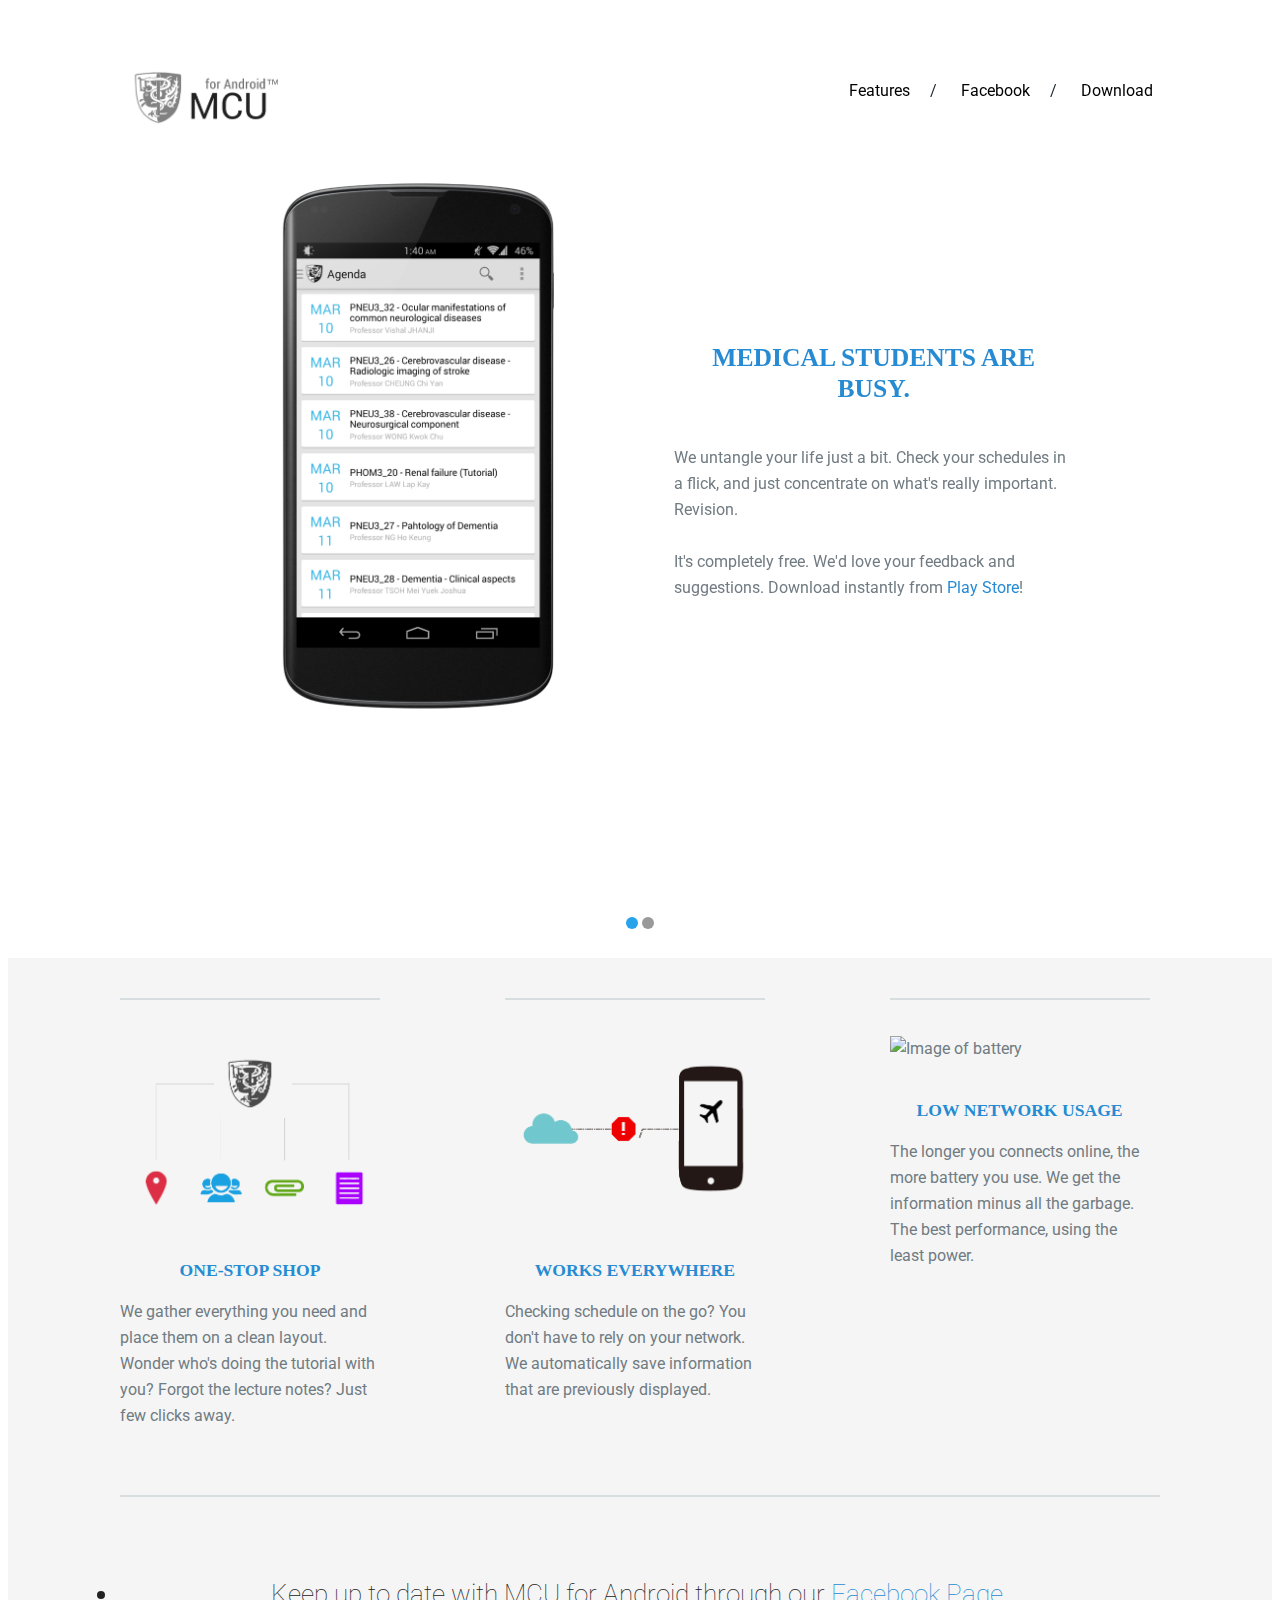
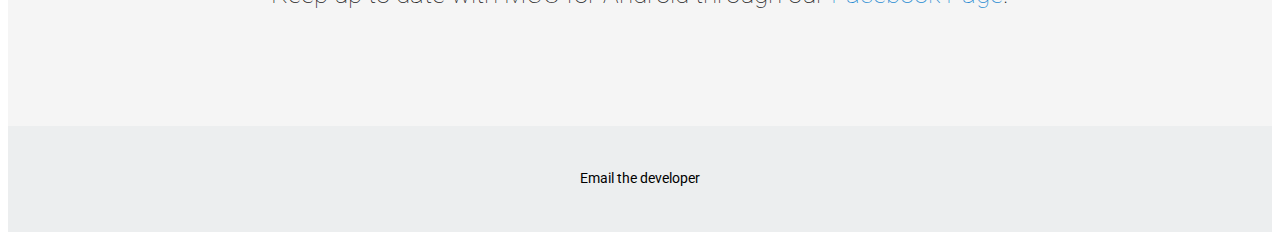
==== index.htm @ aefe0cc6 "intial" ====
<!DOCTYPE html>
<!-- saved from url=(0025)http://disa.im/index.html -->
<html class=" js flexbox canvas canvastext webgl no-touch geolocation postmessage websqldatabase indexeddb hashchange history draganddrop websockets rgba hsla multiplebgs backgroundsize borderimage borderradius boxshadow textshadow opacity cssanimations csscolumns cssgradients cssreflections csstransforms csstransforms3d csstransitions fontface generatedcontent video audio localstorage sessionstorage webworkers applicationcache svg inlinesvg smil svgclippaths"><head><meta http-equiv="Content-Type" content="text/html; charset=UTF-8">
        <meta charset="utf-8">
        <meta http-equiv="X-UA-Compatible" content="IE=edge,chrome=1">
        <title>MCU for Android</title>
        <meta name="description" content="">
        
        <meta content="width=device-width, initial-scale=1, maximum-scale=1, user-scalable=no" name="viewport">
        <meta content="black" name="apple-mobile-web-app-status-bar-style">
        
        <link rel="stylesheet" href="http://disa.im/css/normalize.min.css">
        <link href='http://fonts.googleapis.com/css?family=Roboto:300,400' rel='stylesheet' type='text/css'>
		<link rel="stylesheet" href="./assets/main.css">
        <link rel="stylesheet" href="http://disa.im/css/flexslider.css">		
        <link rel="stylesheet" type="text/css" media="screen" href="./assets/sequence_slide.css">
        
        <script src="./assets/ga.js"></script><script src="./assets/modernizr-2.6.1-respond-1.1.0.min.js"></script><style type="text/css"></style>	
		
		<style id="clearly_highlighting_css" type="text/css">/* selection */ html.clearly_highlighting_enabled ::-moz-selection { background: rgba(246, 238, 150, 0.99); } html.clearly_highlighting_enabled ::selection { background: rgba(246, 238, 150, 0.99); } /* cursor */ html.clearly_highlighting_enabled {    /* cursor and hot-spot position -- requires a default cursor, after the URL one */    cursor: url("chrome-extension://pioclpoplcdbaefihamjohnefbikjilc/clearly/images/highlight--cursor.png") 14 16, text; } /* highlight tag */ em.clearly_highlight_element {    font-style: inherit !important; font-weight: inherit !important;    background-image: url("chrome-extension://pioclpoplcdbaefihamjohnefbikjilc/clearly/images/highlight--yellow.png");    background-repeat: repeat-x; background-position: top left; background-size: 100% 100%; } /* the delete-buttons are positioned relative to this */ em.clearly_highlight_element.clearly_highlight_first { position: relative; } /* delete buttons */ em.clearly_highlight_element a.clearly_highlight_delete_element {    display: none; cursor: pointer;    padding: 0; margin: 0; line-height: 0;    position: absolute; width: 34px; height: 34px; left: -17px; top: -17px;    background-image: url("chrome-extension://pioclpoplcdbaefihamjohnefbikjilc/clearly/images/highlight--delete-sprite.png"); background-repeat: no-repeat; background-position: 0px 0px; } em.clearly_highlight_element a.clearly_highlight_delete_element:hover { background-position: -34px 0px; } /* retina */ @media (min--moz-device-pixel-ratio: 2), (-webkit-min-device-pixel-ratio: 2), (min-device-pixel-ratio: 2) {    em.clearly_highlight_element { background-image: url("chrome-extension://pioclpoplcdbaefihamjohnefbikjilc/clearly/images/highlight--yellow@2x.png"); }    em.clearly_highlight_element a.clearly_highlight_delete_element { background-image: url("chrome-extension://pioclpoplcdbaefihamjohnefbikjilc/clearly/images/highlight--delete-sprite@2x.png"); background-size: 68px 34px; } } </style><style>.sequence-preloader{height: 100%;position: absolute;width: 100%;z-index: 999999;}@keyframes preload{0%{opacity: 1;}50%{opacity: 0;}100%{opacity: 1;}}.sequence-preloader .preloading .circle{fill: #26a3ea;display: inline-block;height: 12px;position: relative;top: -50%;width: 12px;animation: preload 1s infinite; animation: preload 1s infinite;}.preloading{display:block;height: 12px;margin: 0 auto;top: 50%;margin-top:-6px;position: relative;width: 48px;}.sequence-preloader .preloading .circle:nth-child(2){animation-delay: .15s; animation-delay: .15s;}.sequence-preloader .preloading .circle:nth-child(3){animation-delay: .3s; animation-delay: .3s;}.preloading-complete{opacity: 0;visibility: hidden;transition-duration: 1s; transition-duration: 1s;}div.inline{background-color: #26a3ea; margin-right: 4px; float: left;}</style><style>[touch-action="none"]{ -ms-touch-action: none; touch-action: none; }[touch-action="pan-x"]{ -ms-touch-action: pan-x; touch-action: pan-x; }[touch-action="pan-y"]{ -ms-touch-action: pan-y; touch-action: pan-y; }[touch-action="scroll"],[touch-action="pan-x pan-y"],[touch-action="pan-y pan-x"]{ -ms-touch-action: pan-x pan-y; touch-action: pan-x pan-y; }</style></head>
    <body>
	
    <div id="wrap">
        <!--[if lt IE 7]>
            <p class="chromeframe">You are using an outdated browser. <a href="http://browsehappy.com/">Upgrade your browser today</a> or <a href="http://www.google.com/chromeframe/?redirect=true">install Google Chrome Frame</a> to better experience this site.</p>
        <![endif]-->
		
		<!-- START HEADER  -->		
		
        <div class="header-container">
            <header class="wrapper clearfix">
            	
				<article>
				<!-- START SLIDER -->
               
                	<div id="header">
                			
                		 <!-- LOGO Replace  -->
                		<a href="./assets/Disa - A Unified Messenger.htm" class="logo"><img src="./assets/logo.png" alt="logo"></a>
                
						<!-- START MENU  -->
                		<ul class="menu" id="headnav" postion="fixed">
                			<li class="feat"><a style="color:black !important;" href="http://disa.im/index.html#">Features</a></li>
                            <!--<li><a style="color:black !important;" href="http://disa.im/faq.html">FAQ</a></li>-->
							<li><a style="color:black !important;" href="https://www.facebook.com/thedoplgangr">Facebook</a></li>
							<li class="last"><a style="color:black !important;" href="https://play.google.com/store/apps/details?id=com.doplgangr.mcu">Download</a></li>
                		</ul>  
						
                		<div id="sequence">
                			<ul style="width: 100%; height: 100%; position: relative;">						
								
								<!-- START SLIDE 1 -->
                				<li class="" style="display: list-item; width: 100%; height: 100%; position: absolute; z-index: 1;">
                					<h2 style="font-weight: 800; color: rgb(38, 139, 210) !important;" class="title one animate-out">Medical Students are busy.</h2>
                					<div class="subtitle one animate-out" style="">We untangle your life just a bit. Check your schedules in a flick, and just concentrate on what's really important. Revision.
                                    <br>
									<br>It's completely free. We'd love your feedback and suggestions. Download instantly from <a href="https://play.google.com/store/apps/details?id=com.doplgangr.mcu">Play Store</a>!
                					</div>						   
                					<img class="slide one animate-out" src="./assets/slide1.png" alt="Android in hand" style="">
                				</li>
								
								<!-- START SLIDE 2 -->
                				<li class="current-frame" style="display: list-item; width: 100%; height: 100%; position: absolute; z-index: 2;">
                					<img class="slide twoOne animate-in" src="./assets/htc.png" alt="Android phone">
                					<img class="slide twoThree animate-in" src="./assets/galaxy.png" alt="Android phone">
                					<img class="slide twoTwo animate-in" src="./assets/nexus.png" alt="Android phone">
                				</li>														
                				
                			</ul>
                		</div>
                		
						<!-- REMEMBER TO UNHIDE THESE NAV DOTS LATER -->
                		<ul id="nav" style="display: block;">
                			<li><span class=""></span></li>
                			<li><span class="active"></span></li>
                		</ul>
                	</div>	
               
                
                <!-- END SLIDER -->
                </article>
               </header>
             </div>
                  	
		
		<!-- START FEATURES  -->
        <div class="main-container">
            <div id="features" class="main wrapper clearfix section section_1" style="display: block; position: relative; float: none;">
				<article>
                    
                    <!-- INSERT FEATURE TEXT  -->
                    <section>
                    	<img src="./assets/services.png">
                        <h2>One-stop Shop</h2>                  
                        <p>We gather everything you need and place them on a clean layout. Wonder who's doing the tutorial with you? Forgot the lecture notes? Just few clicks away. </p>
                    </section>
                    
                    <!-- INSERT FEATURE TEXT  -->
                    <section>
                    	<img src="./assets/network.png" alt="Image related to Unifying Conversations">
                        <h2>Works everywhere</h2>                     
                        <p>Checking schedule on the go? You don't have to rely on your network. We automatically save information that are previously displayed. </p>
                    </section>

                    <!-- INSERT FEATURE TEXT  -->
                    <section class="last"> 
                        <img src="./assets/battery.png" alt="Image of battery">
                        <h2>Low network usage</h2>                        
                        <p>The longer you connects online, the more battery you use. We get the information minus all the garbage. The best performance, using the least power.</p>
                    </section>  
                </article>
                
				<!-- END MAIN -->	
            </div> 
           
           <div class="main wrapper clearfix">
            	<header>
                    <div class="flexslider2 quote">
						<ul class="slides">
							<!-- INSERT QUOTE  -->
							<li>Keep up to date with MCU for Android through our  <a href="https://www.facebook.com/thedoplgangr">Facebook Page</a>.</li>
						</ul>
                    </div>	                  
                 </header>
             </div>       
                    
        </div> 
		
		<!-- START FOOTER  -->
        <div class="footer-container">
            <footer class="wrapper clearfix">
                
                <!-- INSERT Footer Links // Insert Desired menu items  -->
                <ul>
					<li><a style="color:black !important;" href="mailto:mkcyyin+MCU@gmail.com">Email the developer</a></li>
                </ul>
                
            <!-- END FOOTER -->    
            </footer>
        </div>
        </div>		
			
		<!-- LOAD SCRIPTS -->
        <script src="./assets/jquery.min.js"></script>
        <script>window.jQuery || document.write('<script src="js/vendor/jquery-1.8.0.min.js"><\/script>')</script>
        <script src="./assets/jquery.pagescroller.lite.js"></script>
        <script defer="" src="./assets/jquery.flexslider-min.js"></script>
        <script type="text/javascript" src="./assets/sequence.jquery-min.js"></script>
		<script src="./assets/main.js"></script>		
		
</body></html>
---- assets/main.css ----
/* ==========================================================================
   HTML5 Boilerplate styles - h5bp.com (generated via initializr.com)
   ========================================================================== */

html, button, input, select, textarea { color: #222; }
body { font-size: 1em; line-height: 1.4; }

::-moz-selection { background: #b3d4fc; text-shadow: none; }
::selection { background: #b3d4fc; text-shadow: none; }
.chromeframe { margin: 0.2em 0; background: #ccc; color: #000; padding: 0.2em 0;}
hr { display: block; height: 1px; border: 0; border-top: 1px solid #ccc; margin: 1em 0; padding: 0; }
img { vertical-align: middle; }
a{ text-decoration: none;  color:#268bd2 !important;}
ol, ul{ margin: 0; padding: 0; }
body { font: 16px/26px Roboto, Helvitica, Helvetica Neue, Arial;  -webkit-font-smoothing: antialiased; font-smooth: always; text-shadow: 1px 1px 1px rgba(0,0,0,0.004);}
.wrapper { width: 92%; margin: 0 4%; }
h1, h2, h3, h4, h5, h6{ font-weight: normal; }
em{ color: #bec5c8; font-weight: 300; }

h2 {
	text-align: center;
}


/* ==========================================================================
   Main Theme Styles
   ========================================================================== */

.header-container {
    background: #ffffff; /* Adjust Background colour of header */
    color: #707b82;  /* Adjust colour of header text */
	text-shadow: 1px 1px 0 #ffffff;
	padding-top: 0px;
	width: 100%;
}
.header-container .wrapper { width: 100%; margin: 0%;  }
.header-container h2{ color: #202d33; font-weight: normal; font-size: 1.6em; line-height: 1.2; font-family: 'Roboto Light'; text-transform: uppercase;}
.header-container h5{ font-family: 'Roboto'; color: #bec5c8; font-size: .9em; margin-bottom: 10px; margin-top: 2.2em;	 }
 h3{ color: #46575e; font-size: 1em; line-height: 1.2; margin-top: 2.6em; font-family: 'Roboto'; text-transform: uppercase;}
 
 
/* ==========================================================================
   LOGO
   ========================================================================== */
.logo{
	position: relative;
	width: 167px; /* Adjust Width for Logo if needed */
	height: 39px; /* Adjust Height for Logo if needed */
	margin: 0 auto;
	top: 30px;
	left: 0%;
	z-index: 60;
	display: block;
}
.logo img{
	width: 100%;
}



/* ==========================================================================
   MENU STYLES
   ========================================================================== */ 
ul.menu{ position: relative; display: block; text-align: center; top: 70px; z-index: 60; color: #202d33; }
ul.menu li{ display: inline-block; }
ul.menu li:after{ content: "/"; padding-left: 20px; padding-right: 20px; }
ul.menu li.last:after{ content: none; }
ul.menu li a{ font-family: 'Roboto'; 
	color: #202d33; /* Adjust colour of menu links */
	-webkit-transition: all 250ms ease-in-out;
	-moz-transition: all 250ms ease-in-out;
	-ms-transition: all 250ms ease-in-out;
	-o-transition: all 250ms ease-in-out;
	transition: all 250ms ease-in-out;
}
ul.menu li a:hover{ color: #0ca2d9; } /* Adjust colour of menu links on hover */


/* ==========================================================================
   HEADER STYLES
   ========================================================================== */ 
#header { height: 950px; margin: 0 auto; position: relative; overflow: hidden; width: 100%; }
#sequence { display: block; height: 100%; margin: 0; position: absolute; max-width: 1140px; width: 100%;
	/*backface-visibility prevents graphical glitches when frames are animating*/
	-webkit-backface-visibility: hidden;
	-moz-backface-visibility: hidden;
	-ms-backface-visibility: hidden;
	-o-backface-visibility: hidden;
	backface-visibility: hidden;
}
#header.internal { height: 165px;  }

#sequence ul{ margin: 0; padding: 0; }
#sequence ul li{ height: 100%; position: absolute; top: -50%; width: 100%; z-index: 50; }
#sequence ul li.current-frame{ z-index: 55!important; }
#sequence ul li .slide, #sequence ul li .title, #sequence ul li .subtitle { position: absolute; }
#sequence ul li ol li{ display: inline-block; position: static; width: 35px; margin-right: 15px; position: relative; }
#sequence ul li ol li a{ opacity: .35;
	-webkit-transition: all 250ms ease-in-out;
	-moz-transition: all 250ms ease-in-out;
	-ms-transition: all 250ms ease-in-out;
	-o-transition: all 250ms ease-in-out;
	transition: all 250ms ease-in-out;
}
#sequence ul li ol li a:hover{ opacity: 1; }
#sequence ul li ol li img{ width: 35px; }

.slide{ bottom: -50%; opacity: 0; position: relative; height: auto !important; max-height: 900px !important; }
.title, .subtitle{ opacity: 0; z-index: 50; }

/*  SLIDER NAV DOTS */
#nav { display: none; text-align: center; position: relative; top: 95%; margin: 0; padding: 0;z-index: 1000;
	-webkit-transition-duration: .5s; -moz-transition-duration: .5s; -o-transition-duration: .5s; -ms-transition-duration: .5s; transition-duration: .5s;
}
#nav li { display: inline-block; }
#nav li span{ display: block; cursor: pointer; opacity: 0.5; background-color: #333; height: 12px; width: 12px; text-indent: -10000em; border-radius: 20px;
	-webkit-transition-duration: 1s; -moz-transition-duration: 1s; -o-transition-duration: 1s; -ms-transition-duration: 1s; transition-duration: 1s;
}
#nav li span.active { opacity: 1; background-color: #26a3ea; }
#nav li span:hover{ opacity: 1; }

/* ==========================================================================
   MAIN CONTAINER
   ========================================================================== */ 
.main-container{
	background: #f5f5f5; /* Adjust Background colour of Main Area */
	color: #707b82; /* Adjust colour of Main Text */
	padding-top: 10px;
}
.main {  padding: 10px 0 10px;  }
.main-container h2{ 
	color: #202d33; 
	font-family: 'Roboto Light'; text-transform: uppercase; font-size: 1.1em; margin-top: 2em; 
}
.main-container h6{ 
	color: #3c444a;
	font-size: 6em; margin: 0.5em 0;
}
.main-container section{
	border-top: 2px solid #d8dddf;
	padding-top: 1em; margin-top: 20px; clear: left;
}
.main-container section img{ width: 100%; border: none; float: left; }
.main-container.internal img{ width: 100%; border: none; float: none; padding-bottom: 4em; padding-top: 2em; max-width: 350px;
}
.main-container.internal section{ float: none; width: 100%;padding-top: 1em; padding-bottom: 0em; }
.main-container.internal aside{ float: none; width: 100%; border-top: 2px solid #d8dddf; padding-top: 1em; margin-top: 40px; text-align: center; }
.internal ol li{
	margin-left: 30px;
	padding-top: 1em;	
}
.flexslider2 {
	border-top: 2px solid #d8dddf;
	padding-top: 60px; margin-top: 0px; margin-bottom: 90px; 
}
.quote .slides li{
	color: #212121;
	font-size: 1.6em; line-height: 1.4; font-weight: 100; padding-bottom: .5em; font-family: 'Roboto';  text-align: center;
}
.quote .flex-control-paging li a {
	background: #b6b9ba; /* Change colour of nav dots */
	width: 12px;  height: 12px; display: block; cursor: pointer; text-indent: -9999px; border-radius: 20px; 
	-webkit-transition: all 300ms ease-in-out;
	-moz-transition: all 300ms ease-in-out;
	-ms-transition: all 300ms ease-in-out;
	-o-transition: all 300ms ease-in-out;
	transition: all 300ms ease-in-out;
}
.quote .flex-control-paging li a:hover { 
	background: #5a6c79; /* Change colour of iphone nav dots on hover */
}
.quote .flex-control-paging li a.flex-active { 
	background: #26a3ea;  /* Change colour of iphone nav dots when active */
	cursor: default;
}



/* ==========================================================================
   FOOTER CONTAINER
   ========================================================================== */ 
.footer-container {
    background: #eceeef;  /* Adjust Background colour of Footer Area */
    font-size: 0.9em; padding-bottom: 20px; padding-top: 20px; 
}
.footer-container h1{ margin: 0 auto 20px; }


/* ==========================================================================
   FOOTER LOGO
   ========================================================================== */ 
.logofoot {
	position: relative;
	width: 125px; /* Adjust Width for Logo if needed */
	height: 29px; /* Adjust Height for Logo if needed */
	display: block;
	margin: 0 auto;
}
.logofoot img{
	width: 100%;
}


.footer-container ul{ padding: 0; margin: 0; text-align: center; }
.footer-container li{ display: inline-block; text-align: center; list-style-type: none; margin-left: 30px; }
.footer-container li:first-child{ margin-left: 0; }
.footer-container li a{
	color: #202d33; /* Change colour of footer links */
	font-family: 'Roboto';
	-webkit-transition: all 300ms ease-in-out;
	-moz-transition: all 300ms ease-in-out;
	-ms-transition: all 300ms ease-in-out;
	-o-transition: all 300ms ease-in-out;
	transition: all 300ms ease-in-out;
}
.footer-container li a:hover{
	color: #26a3ea; /* Change colour of footer links on hover */
}
.footer-container footer { padding: 20px 0; }

/* ==========================================================================
   Insert Author's custom styles
   ========================================================================== */

.myIcon {
	width:20px;
	height:20px;
	position: relative;
	margin: 0 auto;
	top: 30px;
	left: 0%;
	z-index: 60;
	display: inline-block;
}

article section h2 {
	color:#268bd2 !important;
	font-weight: bold;
}

/* ==========================================================================
   Media Queries
   ========================================================================== */
@media only screen and (min-width: 320px){
	.main-container section img{ width: 100%; float: none; padding: 30px 0 0; }
}
@media only screen and (min-width: 480px) { 
	.main-container section img{ width: 100%; float: left; max-width: 200px; padding: 40px 20px 40px 0; }	
}
@media only screen and (min-width: 680px) {
	.wrapper { width: 90%; margin: 0 5%; }
	.header-container .wrapper { width: 100%; margin: 0%;  }
}
@media only screen and (min-width: 760px) {
	.logo{ position: absolute; top: 60px; left: 5%; z-index: 1000; }
	ul.menu{ position: absolute; right: 5%; top: 70px; z-index: 1000; }
    .main-container section{ width: 25%; float: left; margin-right: 12%; clear: none; padding-top: 2.2em; }
    .main-container section.last{ margin-right: 0px; }
    .main-container section img{ width: 100%; float: none; max-width: 350px; padding: 0; }
    .main-container.internal aside{ float: right; width: 35%; }
    .main-container.internal section{ float: left; width: 50%; }
    .footer-container h1{ float: left; }
    .footer-container ul{ float: center; }
    .flexslider2 { margin: 30px 0 90px; padding-top: 80px; }
	
}
@media only screen and (min-width: 870px) { }
@media only screen and (min-width: 1140px) {
    .wrapper { width: 1040px; /* 1140px - 10% for margins */ margin: 0 auto; }
    .header-container .wrapper { width: 1140px; /* 1140px - 10% for margins */ margin: 0 auto; }
}







/* ==========================================================================
   Helper classes
   ========================================================================== */

.clearfix:before, .clearfix:after { content: " "; display: table; }
.clearfix:after { clear: both; }
.clearfix { *zoom: 1; }



/* ==========================================================================
   Print styles
   ========================================================================== */

@media print {
* { background: transparent !important; color: #000 !important; box-shadow:none !important; text-shadow: none !important;}
a, a:visited { text-decoration: underline; }
a[href]:after { content: " (" attr(href) ")";}
abbr[title]:after { content: " (" attr(title) ")"; }
.ir a:after, a[href^="javascript:"]:after, a[href^="#"]:after { content: ""; }
img { max-width: 100% !important; page-break-inside: avoid; }

@page { margin: 0.5cm; }
p, h2, h3 { orphans: 3; widows: 3; }
h2, h3 { page-break-after: avoid; }
}
---- assets/sequence_slide.css ----
/* ==========================================================================
   Slider Animations
   ========================================================================== */


/*SLIDE 1 ANIMATIONS */
.slide.one{ left: 5%; width: 50%; max-width: 578px; max-height: 900px !important; bottom: -100%; }
.slide.one.animate-in { bottom: -50%; -webkit-transition-duration: 1.5s; -moz-transition-duration: 1.5s; -o-transition-duration: 1.5s; -ms-transition-duration: 1.5s; transition-duration: 1.5s; }
.slide.one.animate-out { }

.title.one { left: 53%; width: 35%; bottom: 10%; }
.title.one.animate-in { bottom: 6%; }
.title.one.animate-out { }

.subtitle.one { top: 99%; width: 35%; left: 53%; }
.subtitle.one.animate-in { top: 96%; }
.subtitle.one.animate-out { }

/*SLIDE 2 ANIMATIONS */
.slide.twoOne{ left: 16%; top: 0%; width: 50%; max-width: 261px; max-height: 523px !important; }
.slide.twoTwo{ left: 35%; top: 0%; max-width: 327px; max-height: 653px !important; }
.slide.twoThree{ left: 59%; top: 0%; width: 50%; max-width: 285px; max-height: 600px !important; }

.slide.twoOne.animate-in{ top: 69%; }
.slide.twoTwo.animate-in{ top: 62%;
	-webkit-transition-duration: 1.5s; -moz-transition-duration: 1.5s; -o-transition-duration: 1.5s; -ms-transition-duration: 1.5s; transition-duration: 1.5s;
}
.slide.twoThree.animate-in{ top: 67%;
	-webkit-transition-duration: 2s; -moz-transition-duration: 2s; -o-transition-duration: 2s; -ms-transition-duration: 2s; transition-duration: 2s;
}
.slide.twoOne.animate-out{ }
.slide.twoTwo.animate-out{ -webkit-transition-duration: 1.5s; -moz-transition-duration: 1.5s; -o-transition-duration: 1.5s; -ms-transition-duration: 1.5s; transition-duration: 1.5s; }
.slide.twoThree.animate-out{ -webkit-transition-duration: 2s; -moz-transition-duration: 2s; -o-transition-duration: 2s; -ms-transition-duration: 2s; transition-duration: 2s; }

/*SLIDE 3 ANIMATIONS */
.slide.three{ left: 50%; margin-left: -501px; width: 1003px; max-width: 1003px; max-height: 521px !important; top: 180%;}
.slide.three.animate-in{ top: 100%; }
.slide.three.animate-out{ top: 180%; }

.title.three { left: 0%; width: 100%; text-align: center; bottom: 100%; }
.title.three.animate-in { bottom: 22%; }
.title.three.animate-out { }

.subtitle.three { top: 78%; width: 100%; left: 0%; text-align: center; display: block;  }
.subtitle.three.animate-in {}
.subtitle.three.animate-out {  }

/*SLIDE 4 ANIMATIONS */
.slide.four{ left: 38%; bottom: -110%; width: 60%; max-width: 622px; max-height: 780px !important;
	-moz-transform: scale(1) rotate(-50deg) translateX(0px) translateY(0px) skewX(0deg) skewY(0deg);
	-webkit-transform: scale(1) rotate(-50deg) translateX(0px) translateY(0px) skewX(0deg) skewY(0deg);
	-o-transform: scale(1) rotate(-50deg) translateX(0px) translateY(0px) skewX(0deg) skewY(0deg);
	-ms-transform: scale(1) rotate(-50deg) translateX(0px) translateY(0px) skewX(0deg) skewY(0deg);
	transform: scale(1) rotate(-50deg) translateX(0px) translateY(0px) skewX(0deg) skewY(0deg);
}
.slide.four.animate-in{ left: 42%; opacity: 1; bottom: -50%;
	-moz-transform: scale(1) rotate(0deg) translateX(0px) translateY(0px) skewX(0deg) skewY(0deg);
	-webkit-transform: scale(1) rotate(0deg) translateX(0px) translateY(0px) skewX(0deg) skewY(0deg);
	-o-transform: scale(1) rotate(0deg) translateX(0px) translateY(0px) skewX(0deg) skewY(0deg);
	-ms-transform: scale(1) rotate(0deg) translateX(0px) translateY(0px) skewX(0deg) skewY(0deg);
	transform: scale(1) rotate(0deg) translateX(0px) translateY(0px) skewX(0deg) skewY(0deg);
}
.slide.four.animate-out{ left: 40%; }

.title.four { left: 5%; width: 30%; bottom: 7%; }
.title.four.animate-in { bottom: 4%; }
.title.four.animate-out { }

.subtitle.four { left: 5%; top: 101%; width: 30%; } 
.subtitle.four.animate-in { top: 98%; }
.subtitle.four.animate-out { }

/*SLIDE 5 ANIMATIONS */
.slide.five{ left: 0%; width: 50%; max-width: 502px; max-height: 610px !important; top: 73%; }
.slide.five.animate-in{ left: 4%; }
.slide.five.animate-out{ left: 0%; }

.title.five { left: 55%; width: 35%; bottom: 5%; }
.title.five.animate-in { bottom: 3%; }
.title.five.animate-out { opacity: 0; }

.subtitle.five { left: 55%; top: 102%; width: 35%; }
.subtitle.five.animate-in { top: 99%; }
.subtitle.five.animate-out { }

/* ==========================================================================
   GLOBAL ANIMATION SPEEDS
   ========================================================================== */
.animate-in{
	-webkit-transition-duration: 1s;
	-moz-transition-duration: 1s;
	-o-transition-duration: 1s;
	-ms-transition-duration: 1s;
	transition-duration: 1s;
	opacity: 1;
}
.animate-out {
	-webkit-transition-duration: .5s;
	-moz-transition-duration: .5s;
	-o-transition-duration: .5s;
	-ms-transition-duration: .5s;
	transition-duration: .5s;
	opacity: 0;
}


.prevNext{
	display: none;
}

/* ==========================================================================
   MEDIA QUERIES - 800
   ========================================================================== */
@media only screen and (max-width : 800px) {
	#header {  height: 900px; }
	.title{ left: 0%!important; bottom: 25%!important; width: 90%!important; text-align: center; padding: 0 5%; }
	.subtitle{ left: 0%!important; top: 77%!important; width: 90%!important; text-align: center; padding: 0 5%; }
	.title.animate-in, .title.animate-out, .subtitle.animate-in, .subtitle.animate-out{ left: 0%; width: 100%; }
	.title.animate-in, .title.animate-out{ bottom: 25%!important; }
	.subtitle.animate-in, .subtitle.animate-out{ top: 77%!important; }
	.slide.animate-in, .slide.animate-out{ left: 0px; }
	#nav{ top: 15%; display: none!important; }
	.prevNext{ display: block; }
	.next, .prev {
		position: absolute; opacity: 1; width: 100px;height: 100px; border-radius: 50px; z-index: 9999; cursor: pointer; top: 45%;
		background-color: rgba(0, 0, 0, .1);
		-webkit-transition-duration: 1s; -moz-transition-duration: 1s; -o-transition-duration: 1s; -ms-transition-duration: 1s; transition-duration: 1s;	
	}
		
	.prev { left: -50px; background-position: 40px center!important; }
	.next { right: -50px; background-position: -120px center!important;  }
	
	.next:hover,.prev:hover {
		background-color: rgba(0, 0, 0, .6);
		-webkit-transition-duration: 1s; -moz-transition-duration: 1s; -o-transition-duration: 1s; -ms-transition-duration: 1s; transition-duration: 1s;
	}
	
	
	/* SLIDE ONE */
	.slide.one{ left: 50%; margin-left: -200px; width: 380px; bottom: -100%; }
	.slide.one.animate-in { bottom: -60%; }
	
	
	/* SLIDE TWO */
	.slide.twoTwo, .slide.twoThree{ left: 50%; margin-left: -163px; top: 50%; width:100%; }
	.slide.twoOne { left: 30%; margin-left: -163px; top: 50%; width:100%; }
	.slide.twoThree { left: 78%; margin-left: -163px; top: 50%; width:100%; }
	.slide.twoTwo.animate-in{ left: 50%; margin-left: -163px; top: 72%; }
	.slide.twoOne.animate-in{ left: 30%; margin-left: -163px; top: 77%; }
	.slide.twoThree.animate-in{ left: 78%; margin-left: -163px; top: 77%; }
	
	
	/* SLIDE THREE */
	.slide.three { left: 50%; margin-left: -400px; width: 800px; }
	.slide.three.animate-in { top: 104%; }
	.title.three{ bottom: 14%; }
	.subtitle.three{ top: 83%; }
	
	
	/* SLIDE FOUR */
	.slide.four { left: 50%; margin-left: -160px; bottom: -100%; width: 100%; max-width: 380px; }
	.slide.four.animate-in{ left: 48%; bottom: -52%;; }
	
	
	/* SLIDE FIVE */
	.slide.five { width: 380px; margin-left: -225px; left: 50%; top: 100%; }
	.slide.five.animate-in{ left: 50%; }
	.slide.five.animate-out{ left: 50%; }
	
 }


/* ==========================================================================
   MEDIA QUERIES - 640
   ========================================================================== */ 
@media only screen and (max-width : 640px) {
	/* SLIDE ONE */
	.slide.one{ left: 50%; margin-left: -180px; width: 360px; bottom: -100%; }
	.slide.one.animate-in { bottom: -55%; }
	
	
	/* SLIDE TWO */
	.slide.twoTwo { left: 50%; margin-left: -150px; top: 50%; width:300px; }
	.slide.twoOne { left: 28%; margin-left: -125px; top: 50%; width:250px; }
	.slide.twoThree { left: 75%; margin-left: -125px; top: 50%; width:250px; }
	.slide.twoTwo.animate-in{ left: 50%; margin-left: -150px; top: 70%; }
	.slide.twoOne.animate-in{ left: 28%; margin-left: -125px; top: 75%; }
	.slide.twoThree.animate-in{ left: 75%; margin-left: -125px; top: 75%; }
	
	
	/* SLIDE THREE */
	.slide.three{ left: 50%; width: 600px; margin-left: -300px; top: 200%; }
	.slide.three.animate-in { left: 50%; top: 108%; }
	
	
	/* SLIDE FIVE */
	.slide.five { left: 46%;  top: 102%;  width: 320px; margin-left: -180px;}
	.slide.five.animate-in{ left: 46%; }

}


/* ==========================================================================
   MEDIA QUERIES - 480
   ========================================================================== */
@media only screen and (max-width : 480px) {
	/* SLIDE ONE */
	.slide.one{ left: 50%; margin-left: -170px; width: 330px; bottom: -100%; }
	.slide.one.animate-in { bottom: -55%; }
	
	
	/* SLIDE TWO */
	.slide.twoTwo { left: 50%; margin-left: -150px; top: 50%; width:300px; }
	.slide.twoOne, .slide.twoThree { opacity: 0; }

	.slide.twoTwo.animate-in{ left: 50%; margin-left: -150px; top: 70%; }

	
	
	/* SLIDE THREE */
	.slide.three{ left: 50%; width: 600px; margin-left: -300px; top: 200%; }
	.slide.three.animate-in { left: 50%; top: 108%; }
	
	
	/* SLIDE FIVE */
	.slide.five { left: 46%; top: 102%;  width: 320px; margin-left: -180px; }
	.slide.five.animate-in{ left: 46%; }
		
 }


/* ==========================================================================
   MEDIA QUERIES - 320
   ========================================================================== */
@media only screen and (max-width : 380px) {
	/* SLIDE ONE */
	.slide.one{ left: 50%; margin-left: -160px; width: 300px; bottom: -100%; }
	.slide.one.animate-in { bottom: -52%; }
	
	
	/* SLIDE TWO */
	.slide.twoTwo { left: 50%; margin-left: -150px; top: 50%; width:300px; }
	.slide.twoOne, .slide.twoThree { opacity: 0; }
	.slide.twoTwo.animate-in{ left: 50%; margin-left: -150px; top: 70%; }

	
	
	/* SLIDE THREE */
	.slide.three{ left: 50%; width: 600px; margin-left: -300px; top: 200%; }
	.slide.three.animate-in { left: 50%; top: 108%; }
	
	
	/* SLIDE FOUR */
	.slide.four { left: 56%; top: 150%; width: 100%; }
	.slide.four.animate-in{ left: 56%; top: 104%; }
	
	
	/* SLIDE FIVE */
	.slide.five { left: 46%; margin-left: -135px; top: 107%; width: 260px!important; }
	.slide.five.animate-in{ left: 46%; }
		
 }
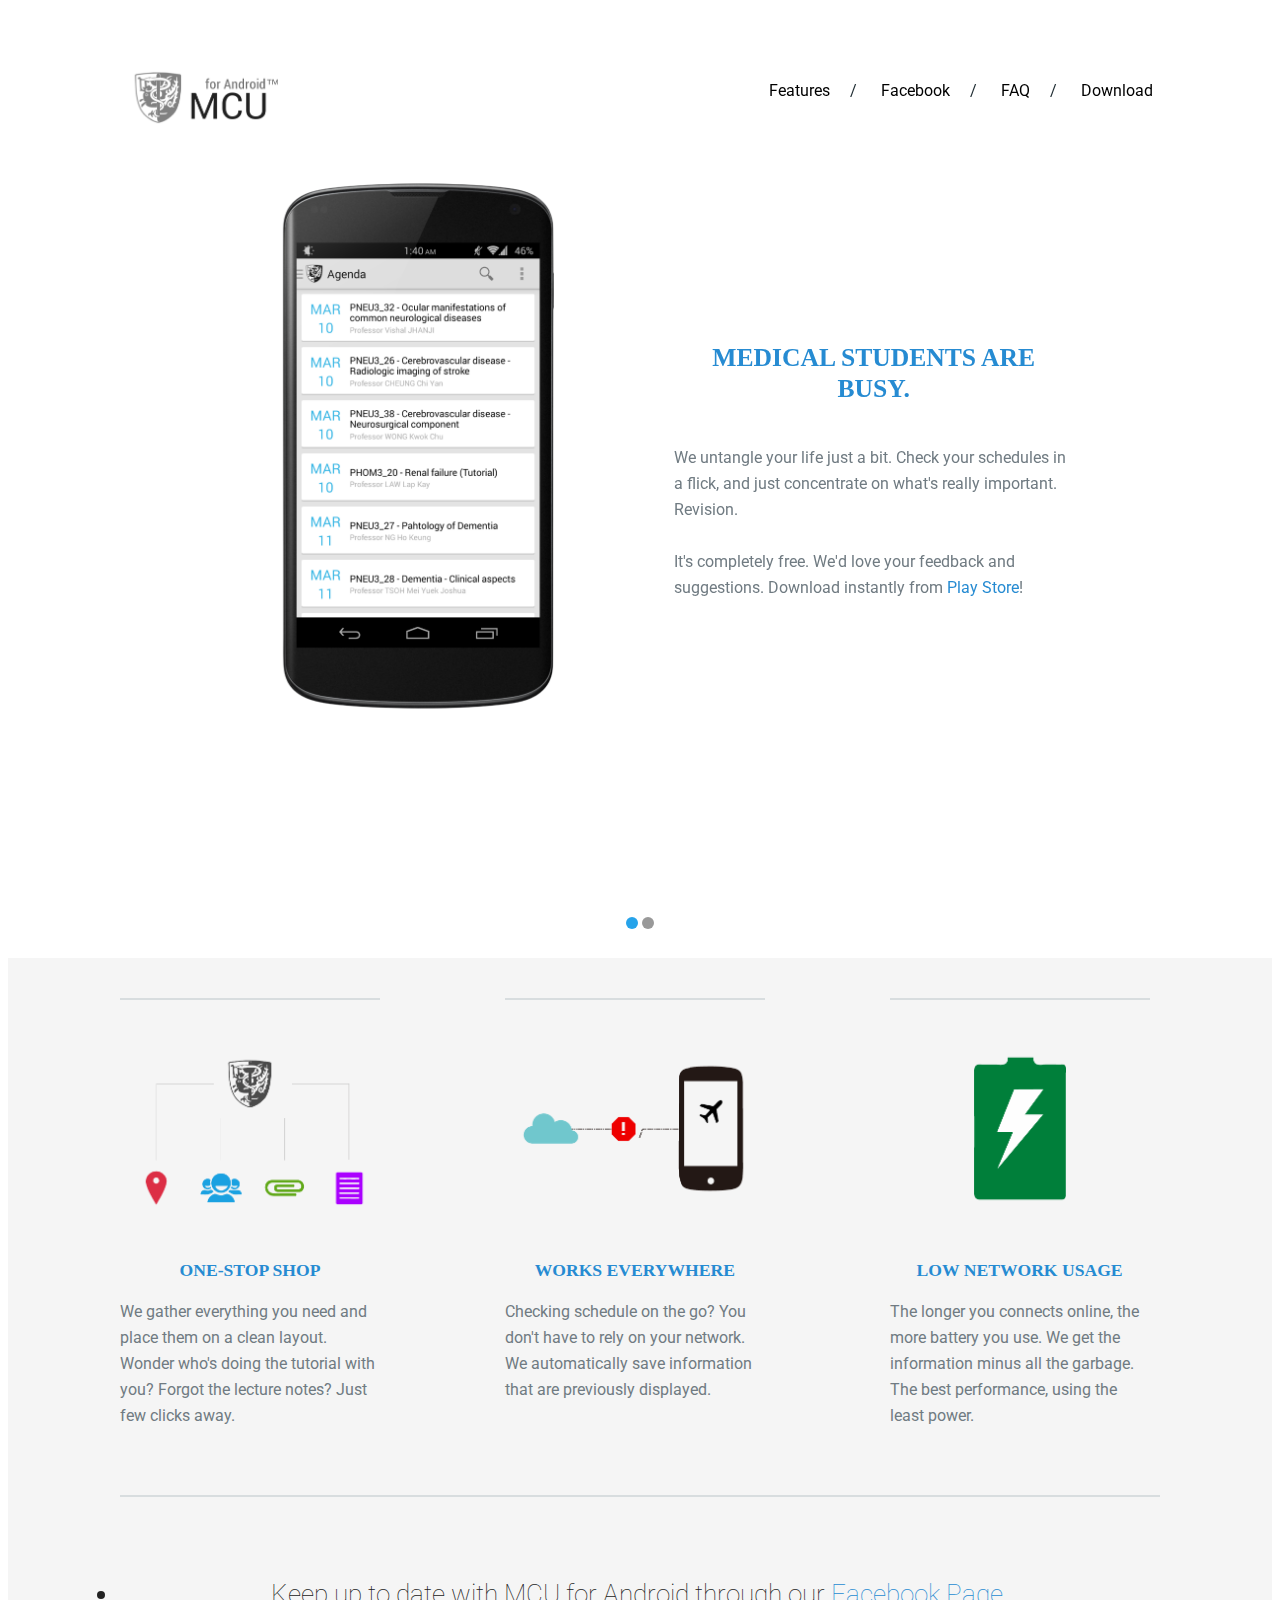
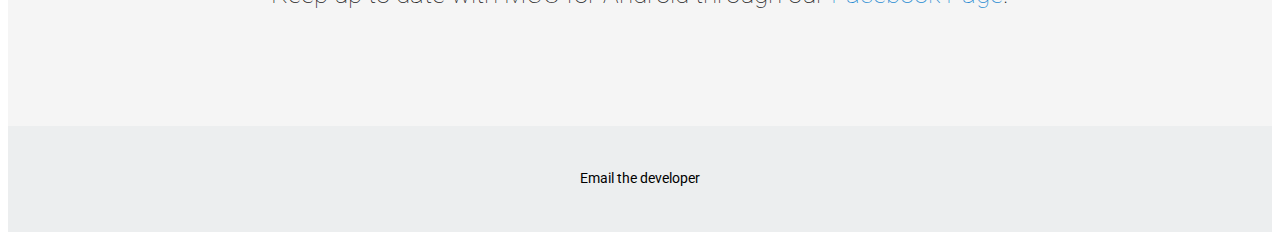
==== commit c63ccf6e: "FAQ" ====
--- a/index.htm
+++ b/index.htm
@@ -43,6 +43,7 @@
                 			<li class="feat"><a style="color:black !important;" href="http://disa.im/index.html#">Features</a></li>
                             <!--<li><a style="color:black !important;" href="http://disa.im/faq.html">FAQ</a></li>-->
 							<li><a style="color:black !important;" href="https://www.facebook.com/thedoplgangr">Facebook</a></li>
+							<li><a style="color:black !important;" href="https://github.com/Doplgangr/mcu_for_android/wiki/FAQ---Frequently-Asked-Questions">FAQ</a></li>
 							<li class="last"><a style="color:black !important;" href="https://play.google.com/store/apps/details?id=com.doplgangr.mcu">Download</a></li>
                 		</ul>  
 						
